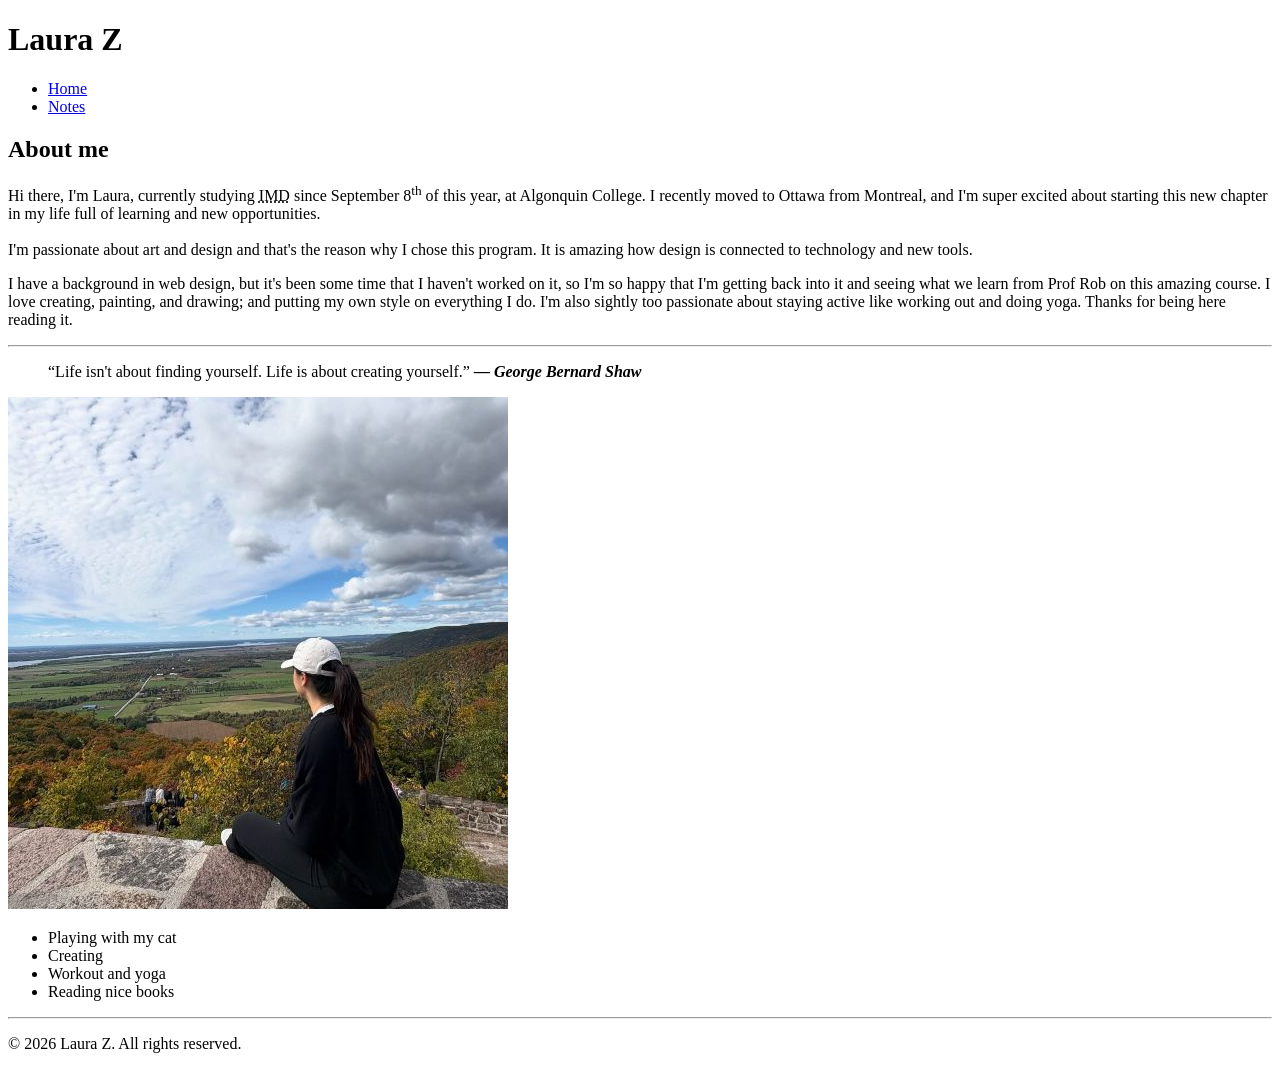
==== html-assignment/index.html @ 5939c456 "adds nav pages" ====
<!DOCTYPE html>
<html lang="en">
<head>
    <meta charset="UTF-8">
    <meta name="viewport" content="width=device-width, initial-scale=1.0">
    <title>laura html assignment</title>
</head>
<body>
    <header>
        <h1>Laura Z</h1>
    </h1></header>

    <nav> 

        <ul>
            <li><a href="index.html">Home</a></li>
            <li><a href="notes.html">Notes </a></li>
        </ul>

    </nav>
    <article>
        <h2>
            About me
        </h2>
        <p>Hi there, I'm Laura, currently studying <abbr title="Interactive Media Design">IMD</abbr> since September 8<sup>th</sup> of this year, at Algonquin College. I recently moved to Ottawa from Montreal, and I'm super excited about starting this new chapter in my life full of learning and new opportunities. <br>
            <br> I'm passionate about art and design and that's the reason why I chose this program. It is amazing how design is connected to technology and new tools. </p>  
           <p> I have a background in web design, but it's been some time that I haven't worked on it, so I'm so happy that I'm getting back into it and seeing what we learn from Prof Rob on this amazing course. 
             I love creating, painting, and drawing; and putting my own style on everything I do.
           I'm also sightly too passionate about staying active like working out and doing yoga. Thanks for being here reading it. </p>
        <hr>
        
        <blockquote>
           <q>Life isn't about finding yourself. Life is about creating yourself.</q> <cite><strong>― George Bernard Shaw</strong></cite>
        </blockquote>


<section>

        <img src="images/me.JPG" alt="photo of me">

        </section>

        <section>

        <ul>
            <li>Playing with my cat</li>
            <li>Creating</li>
                <li>Workout and yoga</li>
                <li>Reading nice books</li>
         </ul>

        </section>



    </article>

    <hr>

    <footer>
        <p>&copy; 2026 Laura Z. All rights reserved.</p></footer>
    
</body>
</html>
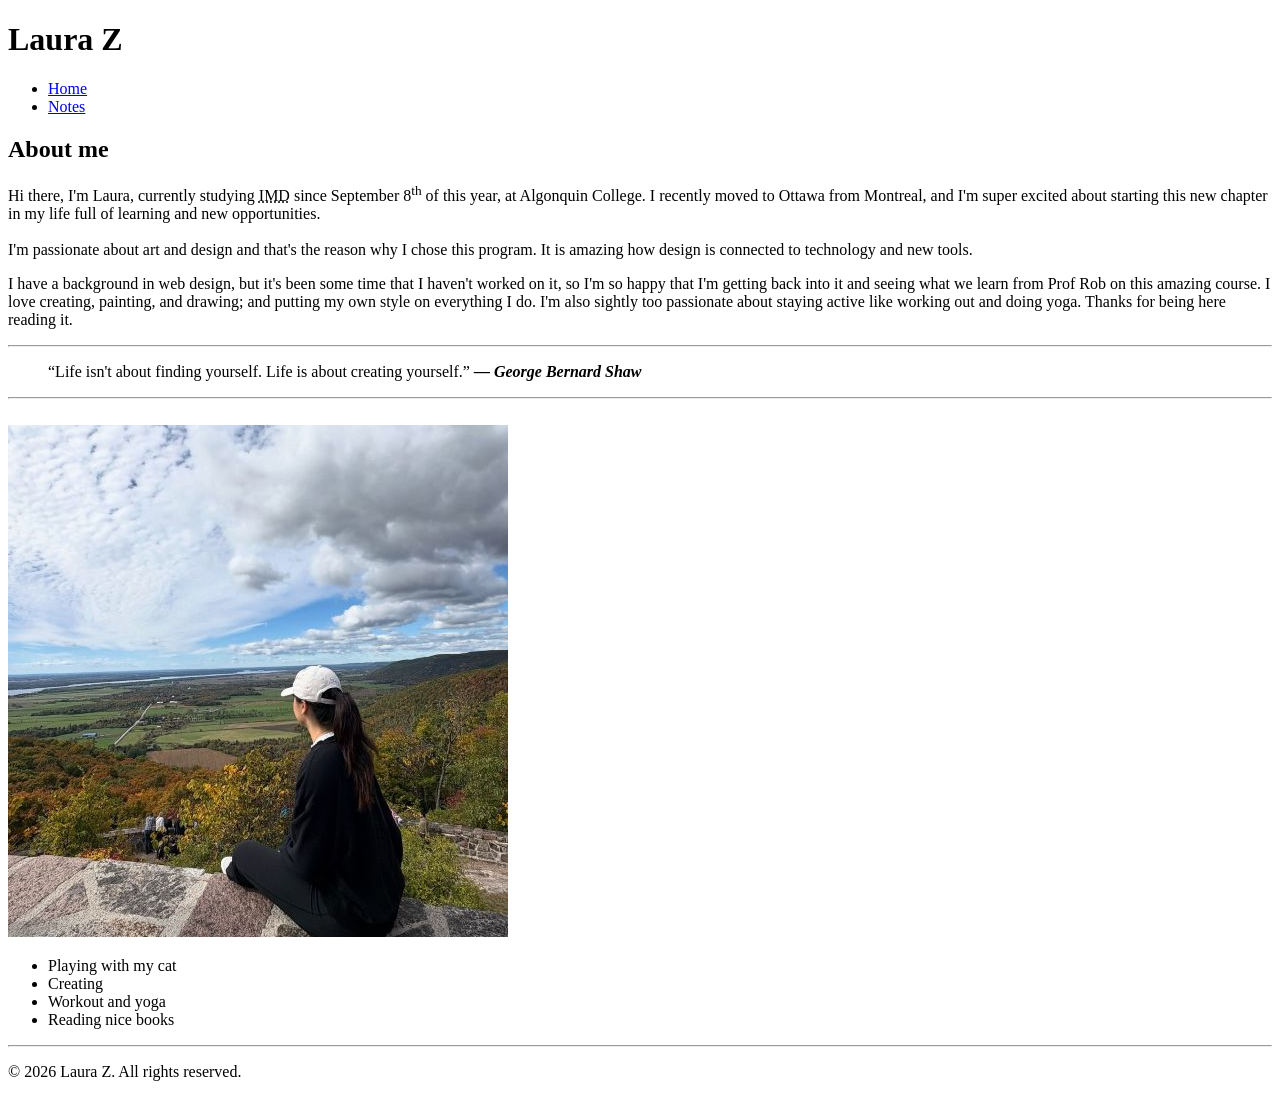
==== commit 5bd28226: "adds line" ====
--- a/html-assignment/index.html
+++ b/html-assignment/index.html
@@ -8,7 +8,7 @@
 <body>
     <header>
         <h1>Laura Z</h1>
-    </h1></header>
+    </header>
 
     <nav> 
 
@@ -33,14 +33,13 @@
            <q>Life isn't about finding yourself. Life is about creating yourself.</q> <cite><strong>― George Bernard Shaw</strong></cite>
         </blockquote>
 
-
-<section>
-
+<hr>
+<br>
         <img src="images/me.JPG" alt="photo of me">
 
-        </section>
+      
 
-        <section>
+    
 
         <ul>
             <li>Playing with my cat</li>
@@ -49,7 +48,7 @@
                 <li>Reading nice books</li>
          </ul>
 
-        </section>
+   
 
 
 
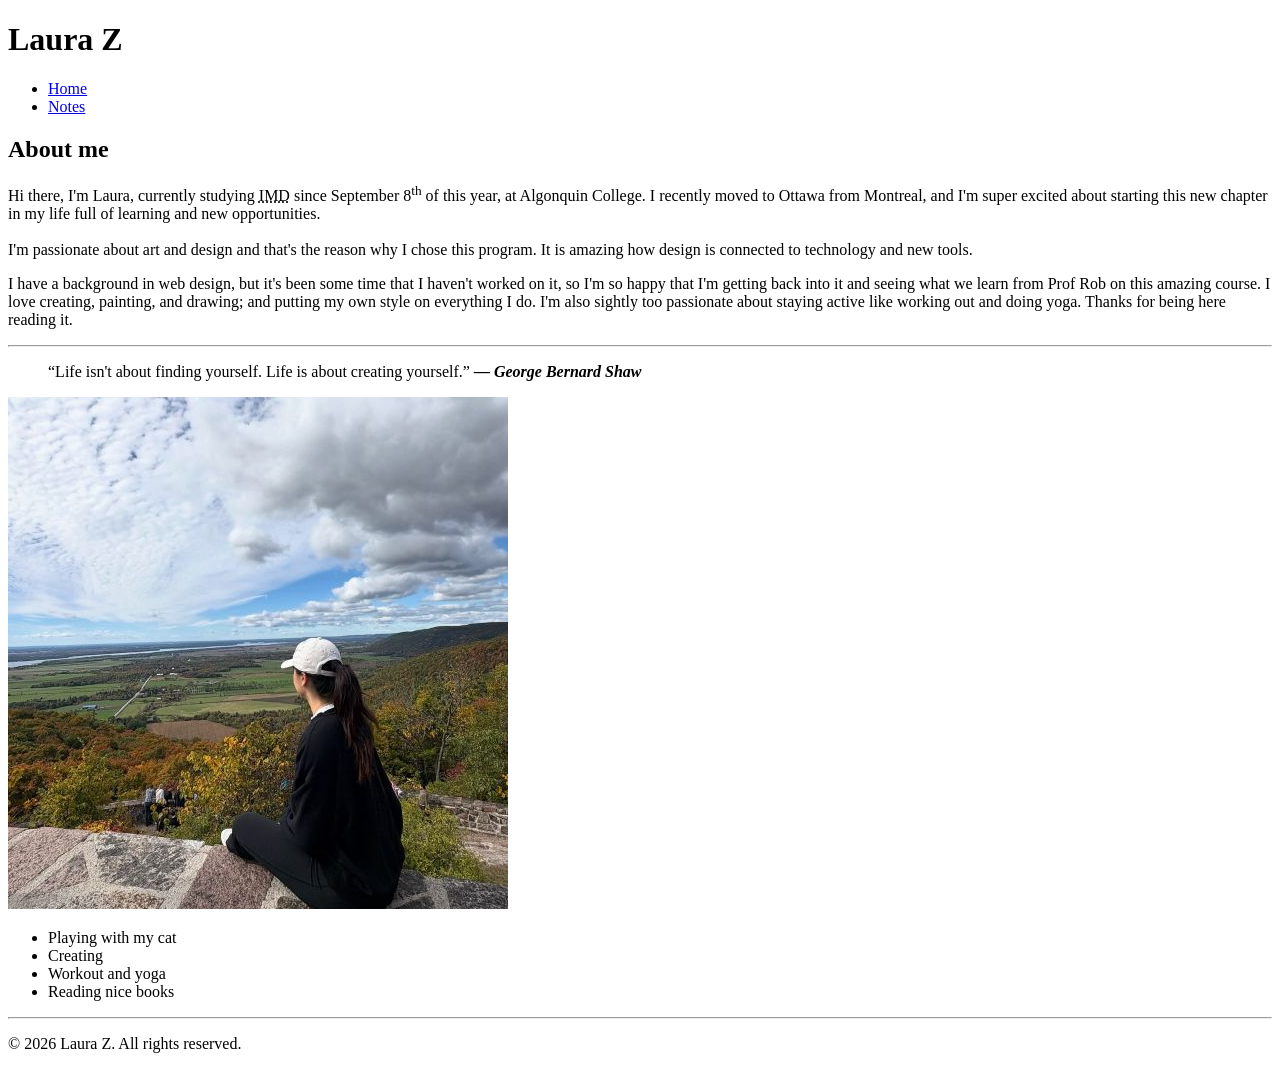
==== commit 2b69996d: "removes line" ====
--- a/html-assignment/index.html
+++ b/html-assignment/index.html
@@ -33,8 +33,6 @@
            <q>Life isn't about finding yourself. Life is about creating yourself.</q> <cite><strong>― George Bernard Shaw</strong></cite>
         </blockquote>
 
-<hr>
-<br>
         <img src="images/me.JPG" alt="photo of me">
 
       
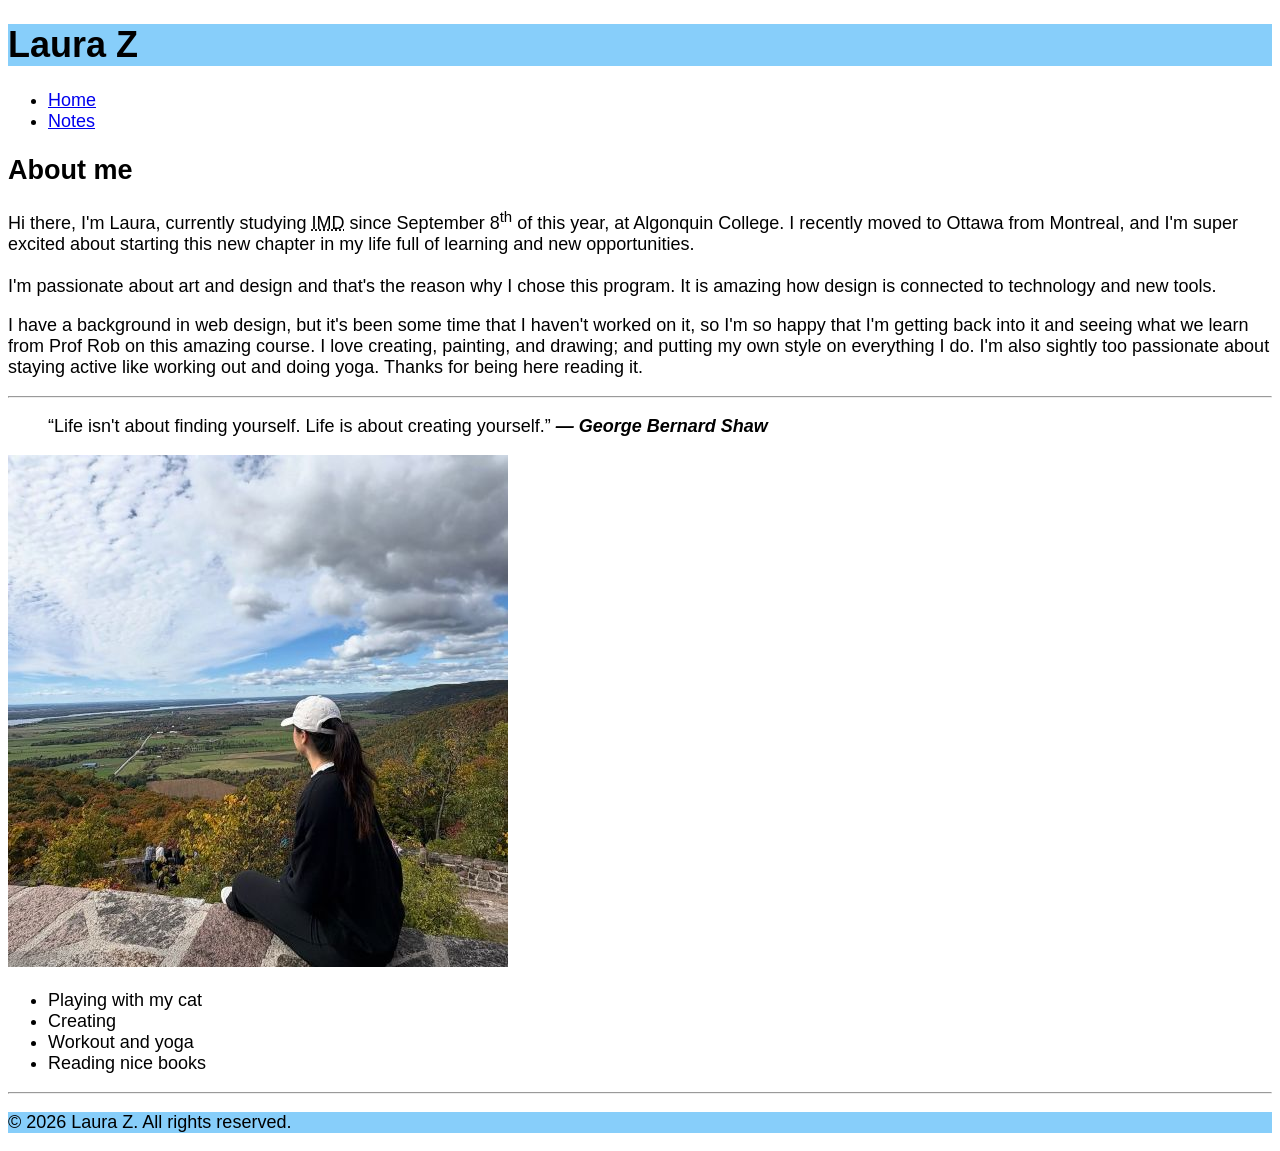
==== commit dd3d9ba6: "changes font family" ====
--- a/html-assignment/index.html
+++ b/html-assignment/index.html
@@ -4,6 +4,7 @@
     <meta charset="UTF-8">
     <meta name="viewport" content="width=device-width, initial-scale=1.0">
     <title>laura html assignment</title>
+    <link rel="stylesheet" href="css/main.css">
 </head>
 <body>
     <header>
--- a/html-assignment/css/main.css
+++ b/html-assignment/css/main.css
@@ -0,0 +1,8 @@
+body{
+    font-family: 'Lucida Sans', 'Lucida Sans Regular', 'Lucida Grande', 'Lucida Sans Unicode', Geneva, Verdana, sans-serif;
+    font-size: 18px;
+}
+
+header, footer{
+    background-color:lightskyblue;
+}
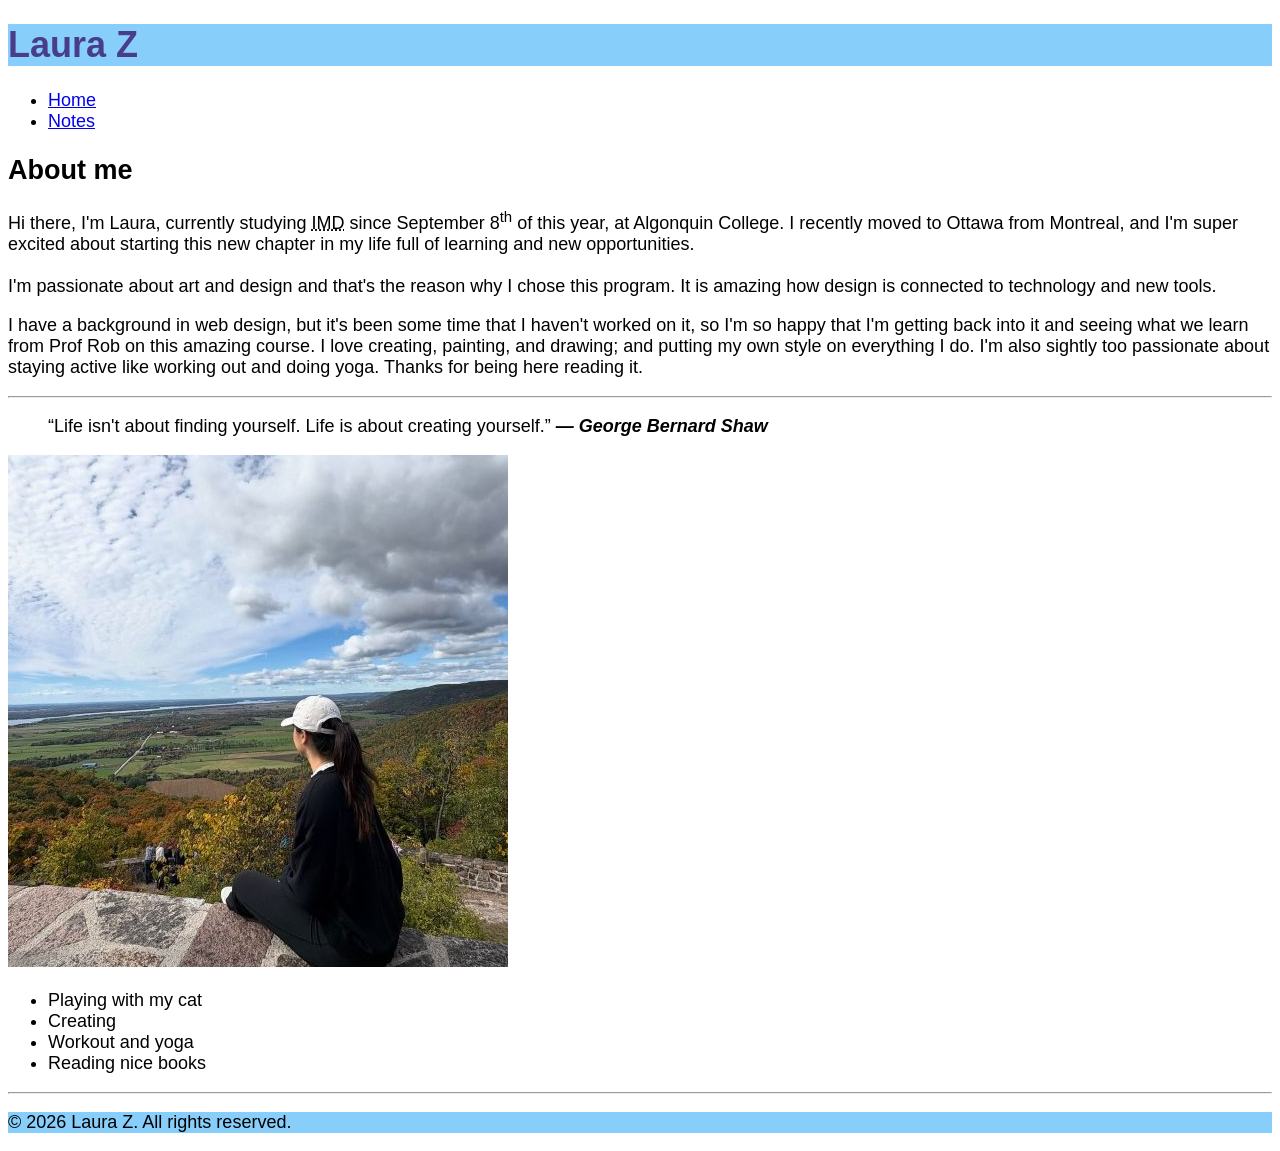
==== commit 668e20d3: "adds heading color" ====
--- a/html-assignment/index.html
+++ b/html-assignment/index.html
@@ -8,7 +8,7 @@
 </head>
 <body>
     <header>
-        <h1>Laura Z</h1>
+        <h1 class="site-title">Laura Z</h1>
     </header>
 
     <nav> 
@@ -34,7 +34,7 @@
            <q>Life isn't about finding yourself. Life is about creating yourself.</q> <cite><strong>― George Bernard Shaw</strong></cite>
         </blockquote>
 
-        <img src="images/me.JPG" alt="photo of me">
+        <img id="my-image" src="images/me.JPG" alt="photo of me">
 
       
 
--- a/html-assignment/css/main.css
+++ b/html-assignment/css/main.css
@@ -5,4 +5,9 @@
 
 header, footer{
     background-color:lightskyblue;
+}
+
+.site-title{
+
+    color: darkslateblue;
 }
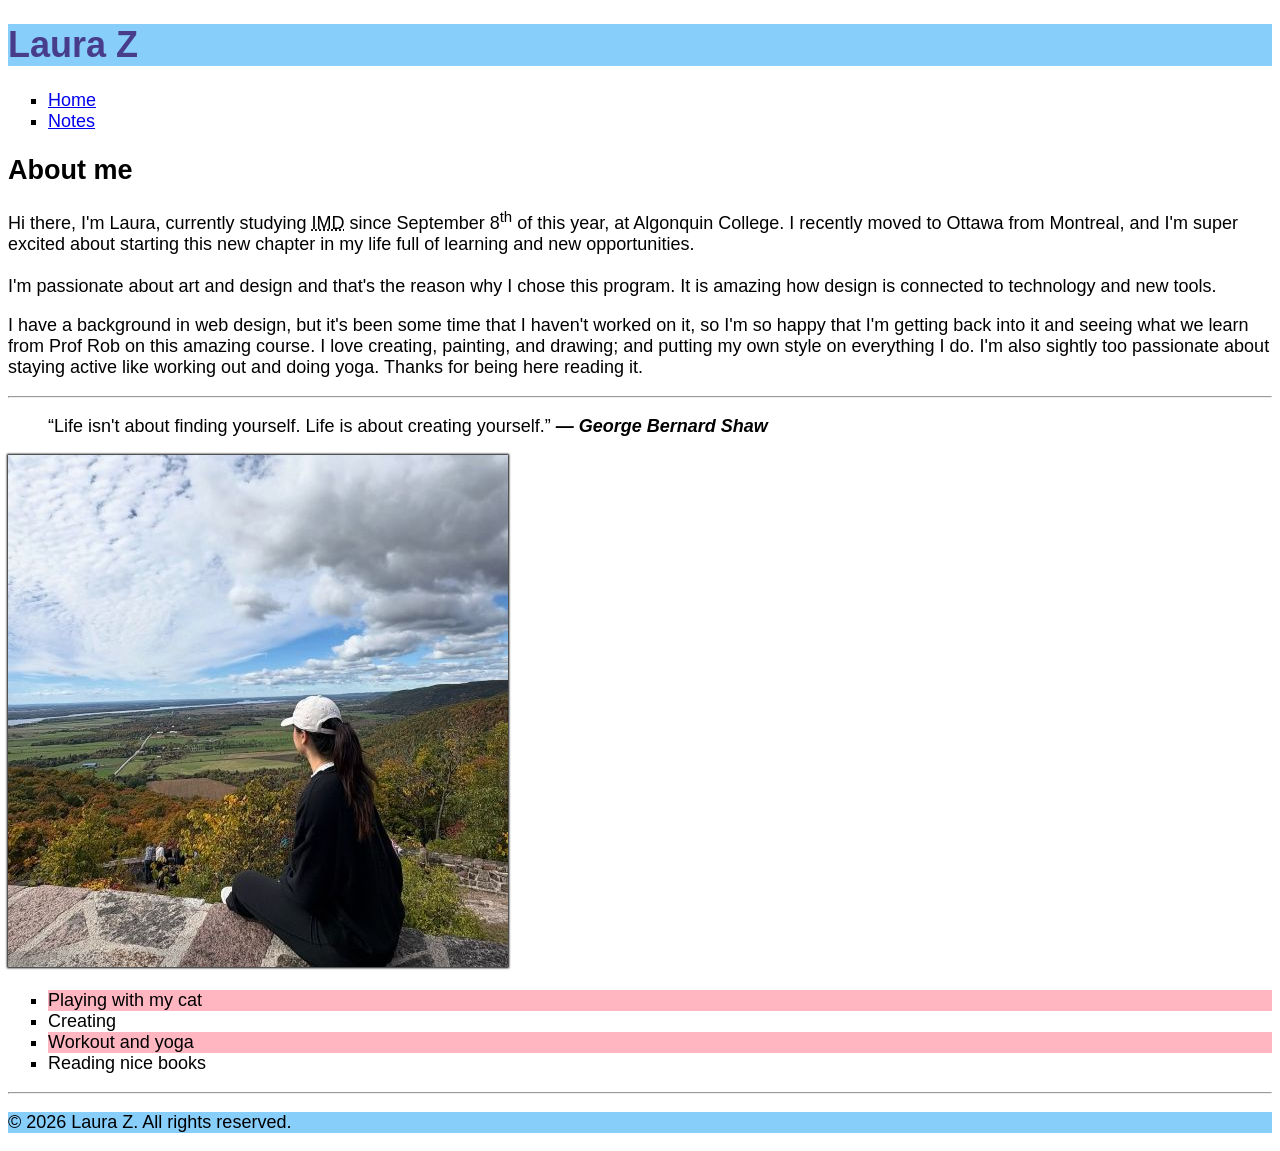
==== commit 520d0b01: "adds color to odd #" ====
--- a/html-assignment/index.html
+++ b/html-assignment/index.html
@@ -40,7 +40,7 @@
 
     
 
-        <ul>
+        <ul class="hobby-list">
             <li>Playing with my cat</li>
             <li>Creating</li>
                 <li>Workout and yoga</li>
--- a/html-assignment/css/main.css
+++ b/html-assignment/css/main.css
@@ -10,4 +10,17 @@
 .site-title{
 
     color: darkslateblue;
+}
+
+#my-image {
+    box-shadow:0 0 2px 1px black;
+}
+
+ul{
+    list-style-type: square;
+}
+
+.hobby-list li:nth-child(odd){
+
+    background-color:lightpink;
 }
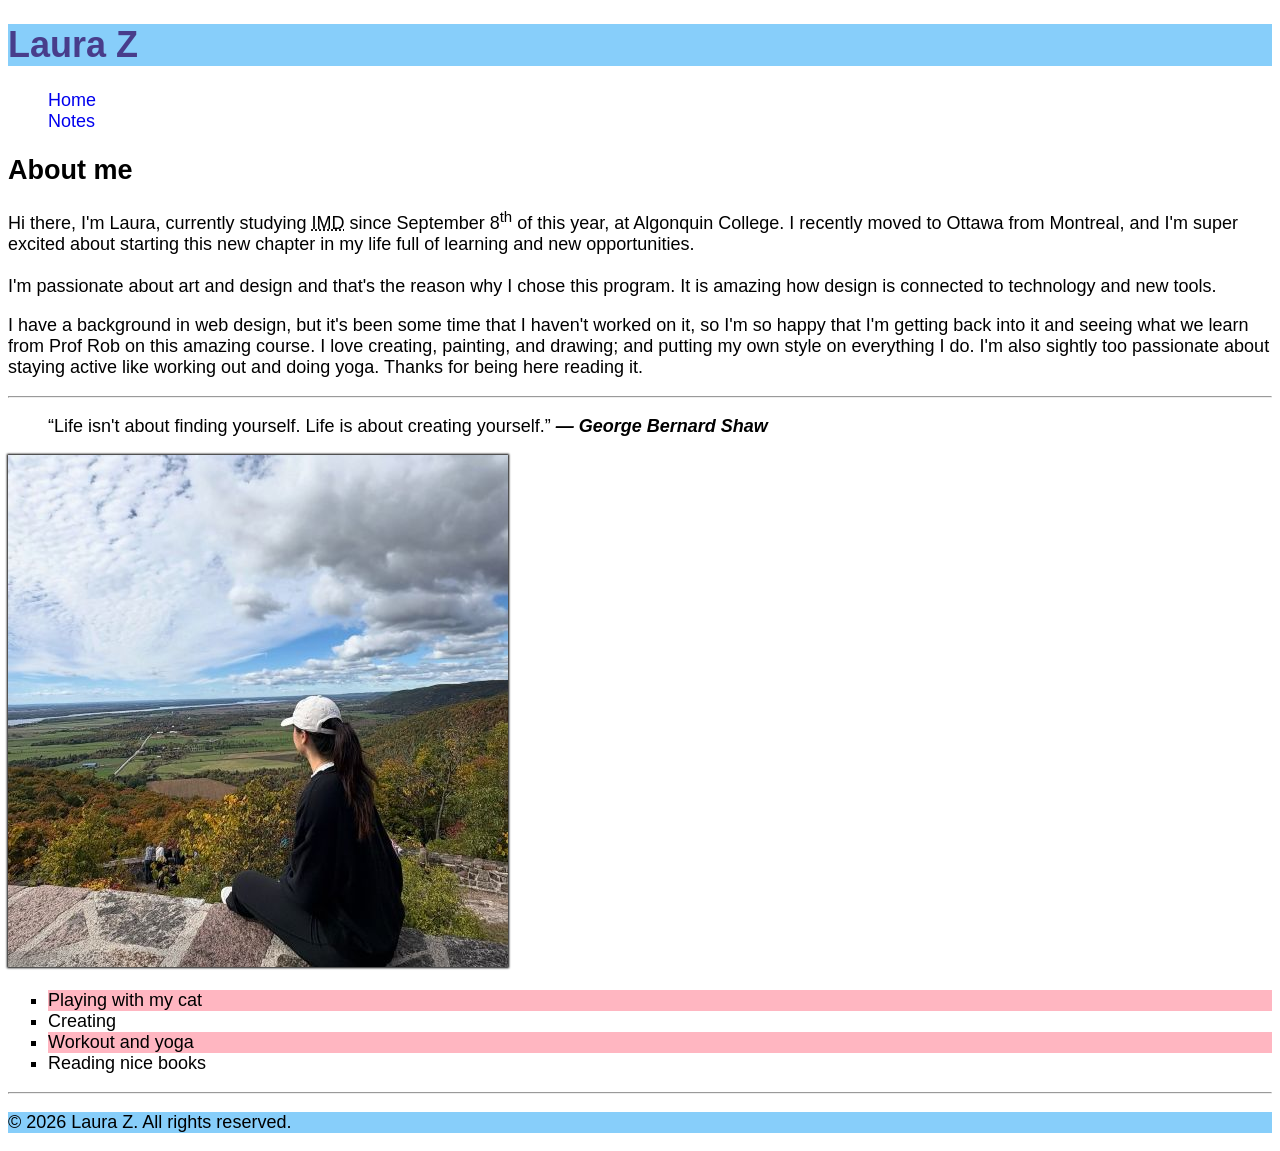
==== commit 7a86bf48: "removes nav bullets and underline" ====
--- a/html-assignment/index.html
+++ b/html-assignment/index.html
@@ -13,7 +13,7 @@
 
     <nav> 
 
-        <ul>
+        <ul class="nav-list">
             <li><a href="index.html">Home</a></li>
             <li><a href="notes.html">Notes </a></li>
         </ul>
--- a/html-assignment/css/main.css
+++ b/html-assignment/css/main.css
@@ -23,4 +23,13 @@
 .hobby-list li:nth-child(odd){
 
     background-color:lightpink;
-}+}
+
+.nav-list{
+    list-style-type: none;
+}
+
+.nav-list a{
+    text-decoration: none;
+}
+
